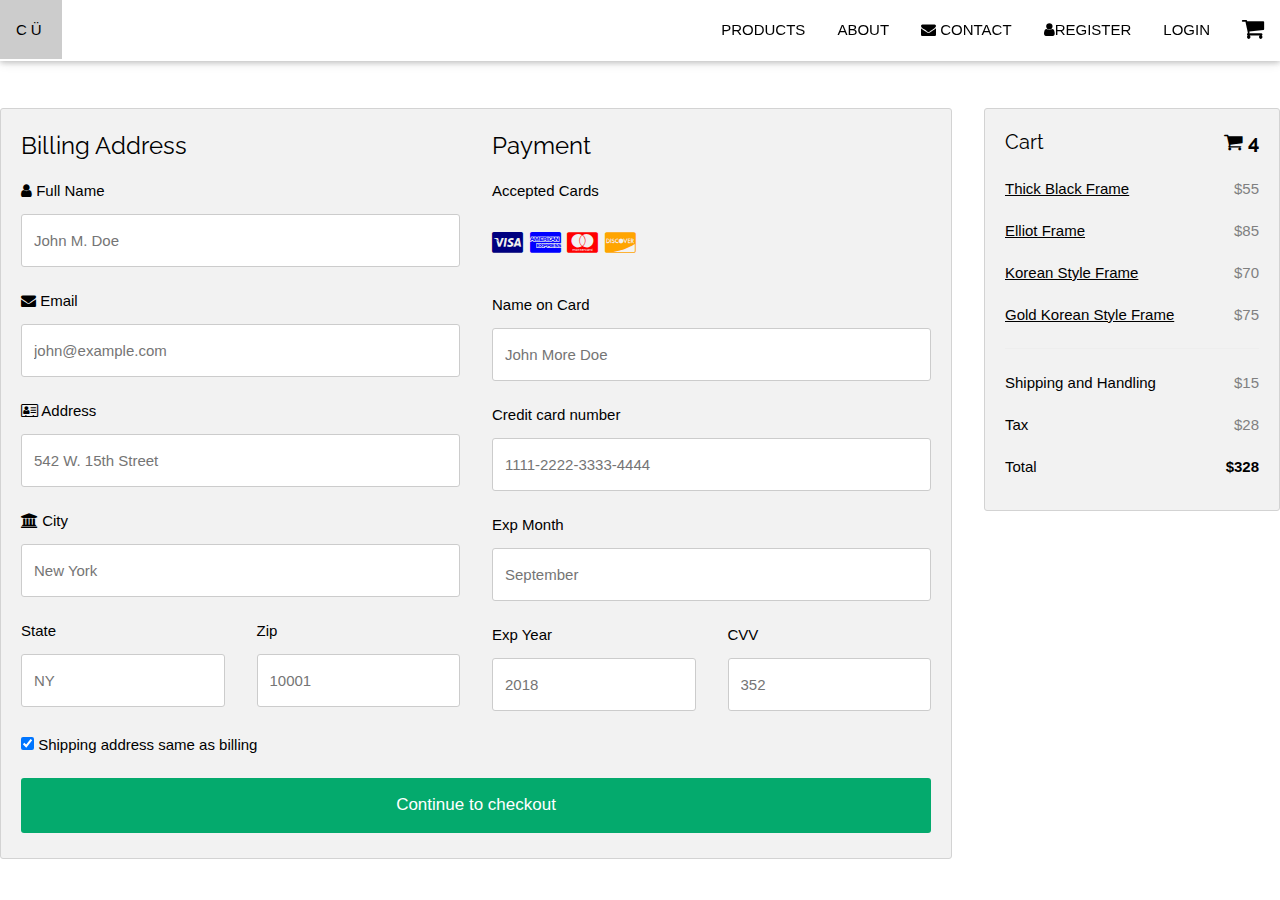
==== Capstone1/checkout.html @ 7f5b64b4 "Add files via upload" ====
<!DOCTYPE html>
<html>

<head>
    <title>Checkout Page</title>
    <meta charset="UTF-8">
    <meta name="viewport" content="width=device-width, initial-scale=1">
    <link rel="stylesheet" href="https://www.w3schools.com/w3css/4/w3.css">
    <link rel="stylesheet" href="https://fonts.googleapis.com/css?family=Raleway">
    <link rel="stylesheet" href="https://cdnjs.cloudflare.com/ajax/libs/font-awesome/4.7.0/css/font-awesome.min.css">
    <link rel="stylesheet" href="./css/styles.css">
    <script src="./javascript/scripts.js"></script>
</head>

<body>
    <!-- Navbar (sit on top) -->
    <div class="w3-top">
        <div class="w3-bar w3-white w3-card" id="myNavbar">
            <a href="/index.html" class="w3-bar-item w3-button w3-wide"><i class="fa-regular fa-glasses"></i>CÜ</a>
            <!-- Right-sided navbar links -->
            <div class="w3-right w3-hide-small">
                <a href="/product.html" class="w3-bar-item w3-button">PRODUCTS</a>
                <a href="#" class="w3-bar-item w3-button">ABOUT</a>
                <a href="#" class="w3-bar-item w3-button"><i class="fa fa-envelope"></i> CONTACT</a>
                <a href="/user.html" class="w3-bar-item w3-button"><i class="fa fa-user"></i>REGISTER</a>
                <a href="/login.html" class="w3-bar-item w3-button"><i
                        class="fa-regular fa-right-to-bracket"></i></i>LOGIN</a>
                        <a href="/checkout.html" class="w3-bar-item w3-button"><i class="fa fa-shopping-cart" style="font-size:24px"></i></a>

            </div>
            <!-- Hide right-floated links on small screens and replace them with a menu icon -->

            <a href="javascript:void(0)" class="w3-bar-item w3-button w3-right w3-hide-large w3-hide-medium"
                onclick="w3_open()">
                <i class="fa fa-bars"></i>
            </a>
        </div>
    </div>
    <!-- Sidebar on small screens when clicking the menu icon -->
    <nav class="w3-sidebar w3-bar-block w3-black w3-card w3-animate-left w3-hide-medium w3-hide-large"
        style="display:none" id="mySidebar">
        <a href="javascript:void(0)" onclick="w3_close()" class="w3-bar-item w3-button w3-large w3-padding-16">Close
        </a>
        <a href="/product.html" onclick="w3_close()" class="w3-bar-item w3-button">PRODUCTS</a>
        <a href="" onclick="w3_close()" class="w3-bar-item w3-button">ABOUT</a>
        <a href="" onclick="w3_close()" class="w3-bar-item w3-button">CONTACT</a>
        <a href="/user.html" onclick="w3_close()" class="w3-bar-item w3-button">REGISTER</a>
        <a href="/login.html" onclick="w3_close()" class="w3-bar-item w3-button">LOGIN</a>
        <a href="/checkout.html" onclick="w3_close()" class="w3-bar-item w3-button"></a>
    </nav>
<br>
<br>
<br>
<br>
<div class="row">
  <div class="col-75">
    <div class="container">
      <form action="/action_page.php">

        <div class="row">
          <div class="col-50">
            <h3>Billing Address</h3>
            <label for="fname"><i class="fa fa-user"></i> Full Name</label>
            <input type="text" id="fname" name="firstname" placeholder="John M. Doe">
            <label for="email"><i class="fa fa-envelope"></i> Email</label>
            <input type="text" id="email" name="email" placeholder="john@example.com">
            <label for="adr"><i class="fa fa-address-card-o"></i> Address</label>
            <input type="text" id="adr" name="address" placeholder="542 W. 15th Street">
            <label for="city"><i class="fa fa-institution"></i> City</label>
            <input type="text" id="city" name="city" placeholder="New York">

            <div class="row">
              <div class="col-50">
                <label for="state">State</label>
                <input type="text" id="state" name="state" placeholder="NY">
              </div>
              <div class="col-50">
                <label for="zip">Zip</label>
                <input type="text" id="zip" name="zip" placeholder="10001">
              </div>
            </div>
          </div>

          <div class="col-50">
            <h3>Payment</h3>
            <label for="fname">Accepted Cards</label>
            <div class="icon-container">
              <i class="fa fa-cc-visa" style="color:navy;"></i>
              <i class="fa fa-cc-amex" style="color:blue;"></i>
              <i class="fa fa-cc-mastercard" style="color:red;"></i>
              <i class="fa fa-cc-discover" style="color:orange;"></i>
            </div>
            <label for="cname">Name on Card</label>
            <input type="text" id="cname" name="cardname" placeholder="John More Doe">
            <label for="ccnum">Credit card number</label>
            <input type="text" id="ccnum" name="cardnumber" placeholder="1111-2222-3333-4444">
            <label for="expmonth">Exp Month</label>
            <input type="text" id="expmonth" name="expmonth" placeholder="September">

            <div class="row">
              <div class="col-50">
                <label for="expyear">Exp Year</label>
                <input type="text" id="expyear" name="expyear" placeholder="2018">
              </div>
              <div class="col-50">
                <label for="cvv">CVV</label>
                <input type="text" id="cvv" name="cvv" placeholder="352">
              </div>
            </div>
          </div>

        </div>
        <label>
          <input type="checkbox" checked="checked" name="sameadr"> Shipping address same as billing
        </label>
        <input type="submit" value="Continue to checkout" class="btn">
      </form>
    </div>
  </div>

  <div class="col-25">
    <div class="container">
      <h4>Cart
        <span class="price" style="color:black">
          <i class="fa fa-shopping-cart"></i>
          <b>4</b>
        </span>
      </h4>
      <p><a href="#">Thick Black Frame</a> <span class="price">$55</span></p>
      <p><a href="#">Elliot Frame</a> <span class="price">$85</span></p>
      <p><a href="#">Korean Style Frame</a> <span class="price">$70</span></p>
      <p><a href="#">Gold Korean Style Frame</a> <span class="price">$75</span></p>
      <hr>
      <p>Shipping and Handling<span class="price">$15</span></p>
      <p>Tax<span class="price">$28</span></p>
      <p>Total <span class="price" style="color:black"><b>$328</b></span></p>
    </div>
  </div>
</div>

</body>

</html>
---- Capstone1/css/styles.css ----
body,
h1,
h2,
h3,
h4,
h5,
h6 {
	font-family: "Raleway", sans-serif
}

body,
html {
	height: 100%;
	line-height: 1.8;
}

/*HOME PAGE STUFF*/
/* Full height image header */
.bgimg-1 {
	background-position: center;
	background-size: cover;
	background-image: url("../images/menglass.jpg");
	min-height: 100%;
}

.w3-bar .w3-button {
	padding: 16px;
}

* {
	box-sizing: border-box;
}

body {
	font-family: Verdana, sans-serif;
}

.mySlides {
	display: none;
}

img {
	vertical-align: middle;
}

/* Slideshow container */
.slideshow-container {
	max-width: 1000px;
	position: relative;
	margin: auto;
}

 .slider {
    width: 500px;
    height: 300px;
    background-color: yellow;
    margin-left: auto;
    margin-right: auto;
    margin-top: 0px;
    text-align: center;
    overflow: hidden;
  }
  .image-container {
    width: 1500px;
    background-color: pink;
    height: 300px;
    clear: both;
    position: relative;
    -webkit-transition: left 2s;
    -moz-transition: left 2s;
    -o-transition: left 2s;
    transition: left 2s;
  }
  .slide {
    float: left;
    margin: 0px;
    padding: 0px;
    position: relative;
  }
  #slide-1:target ~ .image-container {
    left: 0px;
  }
  #slide-2:target ~ .image-container {
    left: -500px;
  }
  #slide-3:target ~ .image-container {
    left: -1000px;
  }
  .buttons {
    position: relative;
    top: -20px;
  }
  .buttons a {
    display: inline-block;
    height: 15px;
    width: 15px;
    border-radius: 50px;
    background-color: rgb(221, 221, 221);
  }

.active {
	background-color: #717171;
}

/* Fading animation */
.fade {
	animation-name: fade;
	animation-duration: 1.5s;
}

@keyframes fade {
	from {
		opacity: .4
	}

	to {
		opacity: 1
	}
}

/* On smaller screens, decrease text size */
@media only screen and (max-width: 300px) {
	.text {
		font-size: 11px
	}
}
.row {
	display: -ms-flexbox; /* IE10 */
	display: flex;
	-ms-flex-wrap: wrap; /* IE10 */
	flex-wrap: wrap;
	margin: 0 -16px;
  }
  
  .col-25 {
	-ms-flex: 25%; /* IE10 */
	flex: 25%;
  }
  
  .col-50 {
	-ms-flex: 50%; /* IE10 */
	flex: 50%;
  }
  
  .col-75 {
	-ms-flex: 75%; /* IE10 */
	flex: 75%;
  }
  
  .col-25,
  .col-50,
  .col-75 {
	padding: 0 16px;
  }
  
  .container {
	background-color: #f2f2f2;
	padding: 5px 20px 15px 20px;
	border: 1px solid lightgrey;
	border-radius: 3px;
  }
  
  input[type=text] {
	width: 100%;
	margin-bottom: 20px;
	padding: 12px;
	border: 1px solid #ccc;
	border-radius: 3px;
  }
  
  label {
	margin-bottom: 10px;
	display: block;
  }
  
  .icon-container {
	margin-bottom: 20px;
	padding: 7px 0;
	font-size: 24px;
  }
  
  .btn {
	background-color: #04AA6D;
	color: white;
	padding: 12px;
	margin: 10px 0;
	border: none;
	width: 100%;
	border-radius: 3px;
	cursor: pointer;
	font-size: 17px;
  }
  
  .btn:hover {
	background-color: #45a049;
  }
  
  span.price {
	float: right;
	color: grey;
  }
  
  /* Responsive layout - when the screen is less than 800px wide, make the two columns stack on top of each other instead of next to each other (and change the direction - make the "cart" column go on top) */
  @media (max-width: 800px) {
	.row {
	  flex-direction: column-reverse;
	}
	.col-25 {
	  margin-bottom: 20px;
	}
  }
  .dropbtn {
	background-color: #04AA6D;
	color: white;
	padding: 16px;
	font-size: 16px;
	border: none;
  }
  
  .dropdown {
	position: relative;
	display: inline-block;
  }
  
  .dropdown-content {
	display: none;
	position: absolute;
	background-color: #f1f1f1;
	min-width: 160px;
	box-shadow: 0px 8px 16px 0px rgba(0,0,0,0.2);
	z-index: 1;
  }
  
  .dropdown-content a {
	color: black;
	padding: 12px 16px;
	text-decoration: none;
	display: block;
  }
  
  .dropdown-content a:hover {background-color: #ddd;}
  
  .dropdown:hover .dropdown-content {display: block;}
  
  .dropdown:hover .dropbtn {background-color: #3e8e41;}
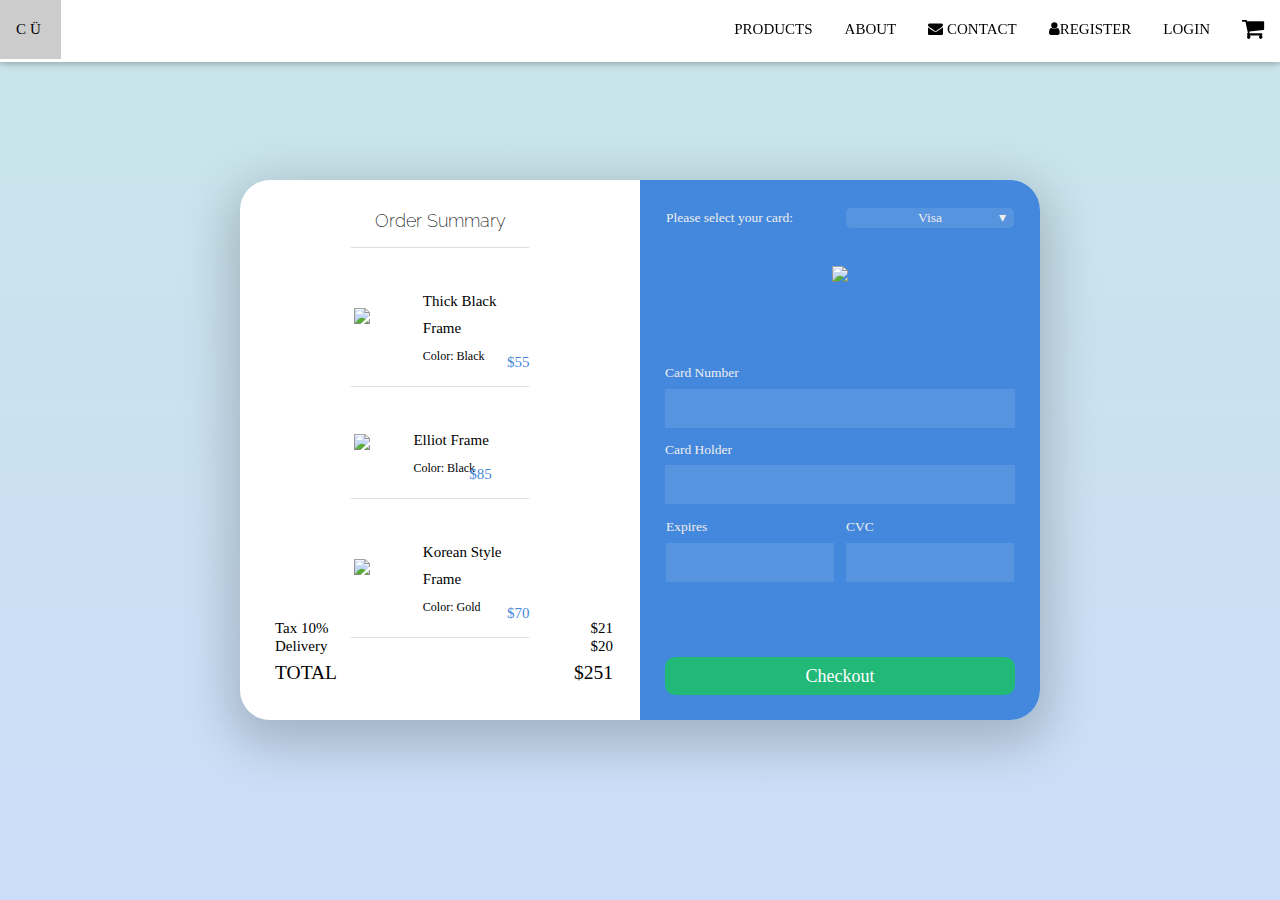
==== commit 727698c0: "Add files via upload" ====
--- a/Capstone1/checkout.html
+++ b/Capstone1/checkout.html
@@ -2,141 +2,172 @@
 <html>
 
 <head>
-    <title>Checkout Page</title>
-    <meta charset="UTF-8">
-    <meta name="viewport" content="width=device-width, initial-scale=1">
-    <link rel="stylesheet" href="https://www.w3schools.com/w3css/4/w3.css">
-    <link rel="stylesheet" href="https://fonts.googleapis.com/css?family=Raleway">
-    <link rel="stylesheet" href="https://cdnjs.cloudflare.com/ajax/libs/font-awesome/4.7.0/css/font-awesome.min.css">
-    <link rel="stylesheet" href="./css/styles.css">
-    <script src="./javascript/scripts.js"></script>
+  <title>Checkout Page</title>
+  <meta charset="UTF-8">
+  <meta name="viewport" content="width=device-width, initial-scale=1">
+  <link rel="stylesheet" href="https://www.w3schools.com/w3css/4/w3.css">
+  <link rel="stylesheet" href="https://fonts.googleapis.com/css?family=Raleway">
+  <link rel="stylesheet" href="https://cdnjs.cloudflare.com/ajax/libs/font-awesome/4.7.0/css/font-awesome.min.css">
+  <link rel="stylesheet" href="./css/styles.css">
+  <script src="./javascript/scripts.js"></script>
 </head>
 
 <body>
-    <!-- Navbar (sit on top) -->
-    <div class="w3-top">
-        <div class="w3-bar w3-white w3-card" id="myNavbar">
-            <a href="/index.html" class="w3-bar-item w3-button w3-wide"><i class="fa-regular fa-glasses"></i>CÜ</a>
-            <!-- Right-sided navbar links -->
-            <div class="w3-right w3-hide-small">
-                <a href="/product.html" class="w3-bar-item w3-button">PRODUCTS</a>
-                <a href="#" class="w3-bar-item w3-button">ABOUT</a>
-                <a href="#" class="w3-bar-item w3-button"><i class="fa fa-envelope"></i> CONTACT</a>
-                <a href="/user.html" class="w3-bar-item w3-button"><i class="fa fa-user"></i>REGISTER</a>
-                <a href="/login.html" class="w3-bar-item w3-button"><i
-                        class="fa-regular fa-right-to-bracket"></i></i>LOGIN</a>
-                        <a href="/checkout.html" class="w3-bar-item w3-button"><i class="fa fa-shopping-cart" style="font-size:24px"></i></a>
+  <!-- Navbar (sit on top) -->
+  <div class="w3-top">
+    <div class="w3-bar w3-white w3-card" id="myNavbar">
+      <a href="/index.html" class="w3-bar-item w3-button w3-wide"><i class="fa-regular fa-glasses"></i>CÜ</a>
+      <!-- Right-sided navbar links -->
+      <div class="w3-right w3-hide-small">
+        <a href="/product.html" class="w3-bar-item w3-button">PRODUCTS</a>
+        <a href="#" class="w3-bar-item w3-button">ABOUT</a>
+        <a href="#" class="w3-bar-item w3-button"><i class="fa fa-envelope"></i> CONTACT</a>
+        <a href="/user.html" class="w3-bar-item w3-button"><i class="fa fa-user"></i>REGISTER</a>
+        <a href="/login.html" class="w3-bar-item w3-button"><i class="fa-regular fa-right-to-bracket"></i></i>LOGIN</a>
+        <a href="/checkout.html" class="w3-bar-item w3-button"><i class="fa fa-shopping-cart"
+            style="font-size:24px"></i></a>
 
-            </div>
-            <!-- Hide right-floated links on small screens and replace them with a menu icon -->
+      </div>
+      <!-- Hide right-floated links on small screens and replace them with a menu icon -->
 
-            <a href="javascript:void(0)" class="w3-bar-item w3-button w3-right w3-hide-large w3-hide-medium"
-                onclick="w3_open()">
-                <i class="fa fa-bars"></i>
-            </a>
+      <a href="javascript:void(0)" class="w3-bar-item w3-button w3-right w3-hide-large w3-hide-medium"
+        onclick="w3_open()">
+        <i class="fa fa-bars"></i>
+      </a>
+    </div>
+  </div>
+  <!-- Sidebar on small screens when clicking the menu icon -->
+  <nav class="w3-sidebar w3-bar-block w3-black w3-card w3-animate-left w3-hide-medium w3-hide-large"
+    style="display:none" id="mySidebar">
+    <a href="javascript:void(0)" onclick="w3_close()" class="w3-bar-item w3-button w3-large w3-padding-16">Close
+    </a>
+    <a href="/product.html" onclick="w3_close()" class="w3-bar-item w3-button">PRODUCTS</a>
+    <a href="" onclick="w3_close()" class="w3-bar-item w3-button">ABOUT</a>
+    <a href="" onclick="w3_close()" class="w3-bar-item w3-button">CONTACT</a>
+    <a href="/user.html" onclick="w3_close()" class="w3-bar-item w3-button">REGISTER</a>
+    <a href="/login.html" onclick="w3_close()" class="w3-bar-item w3-button">LOGIN</a>
+    <a href="/checkout.html" onclick="w3_close()" class="w3-bar-item w3-button"></a>
+  </nav>
+
+  <div class='container'>
+    <div class='window'>
+      <div class='order-info'>
+        <div class='order-info-content'>
+          <h2>Order Summary</h2>
+          <div class='line'></div>
+          <table class='order-table'>
+            <tbody>
+              <tr>
+                <td><img src='/images/glasses1.jpg' class='full-width'></img>
+                </td>
+                <td>
+                  <br> <span class='thin'>Thick Black Frame</span>
+                  <br> <span class='thin small'> Color: Black<br></span>
+                </td>
+
+              </tr>
+              <tr>
+                <td>
+                  <div class='price'>$55</div>
+                </td>
+              </tr>
+            </tbody>
+
+          </table>
+          <div class='line'></div>
+          <table class='order-table'>
+            <tbody>
+              <tr>
+                <td><img src='/images/glasses2.jpg' class='full-width'></img>
+                </td>
+                <td>
+                  <br> <span class='thin'>Elliot Frame</span>
+                  <br> <span class='thin small'> Color: Black<br></span>
+                </td>
+
+              </tr>
+              <tr>
+                <td>
+                  <div class='price'>$85</div>
+                </td>
+              </tr>
+            </tbody>
+          </table>
+          <div class='line'></div>
+          <table class='order-table'>
+            <tbody>
+              <tr>
+                <td><img src='/images/glasses3.jpg' class='full-width'></img>
+                </td>
+                <td>
+                  <br> <span class='thin'>Korean Style Frame</span>
+                  <br> <span class='thin small'> Color: Gold<br></span>
+                </td>
+
+              </tr>
+              <tr>
+                <td>
+                  <div class='price'>$70</div>
+                </td>
+              </tr>
+            </tbody>
+          </table>
+          <div class='line'></div>
+          <div class='total'>
+            <span style='float:left;'>
+              <div class='thin dense'>Tax 10%</div>
+              <div class='thin dense'>Delivery</div>
+              TOTAL
+            </span>
+            <span style='float:right; text-align:right;'>
+              <div class='thin dense'>$21</div>
+              <div class='thin dense'>$20</div>
+              $251
+            </span>
+          </div>
         </div>
-    </div>
-    <!-- Sidebar on small screens when clicking the menu icon -->
-    <nav class="w3-sidebar w3-bar-block w3-black w3-card w3-animate-left w3-hide-medium w3-hide-large"
-        style="display:none" id="mySidebar">
-        <a href="javascript:void(0)" onclick="w3_close()" class="w3-bar-item w3-button w3-large w3-padding-16">Close
-        </a>
-        <a href="/product.html" onclick="w3_close()" class="w3-bar-item w3-button">PRODUCTS</a>
-        <a href="" onclick="w3_close()" class="w3-bar-item w3-button">ABOUT</a>
-        <a href="" onclick="w3_close()" class="w3-bar-item w3-button">CONTACT</a>
-        <a href="/user.html" onclick="w3_close()" class="w3-bar-item w3-button">REGISTER</a>
-        <a href="/login.html" onclick="w3_close()" class="w3-bar-item w3-button">LOGIN</a>
-        <a href="/checkout.html" onclick="w3_close()" class="w3-bar-item w3-button"></a>
-    </nav>
-<br>
-<br>
-<br>
-<br>
-<div class="row">
-  <div class="col-75">
-    <div class="container">
-      <form action="/action_page.php">
-
-        <div class="row">
-          <div class="col-50">
-            <h3>Billing Address</h3>
-            <label for="fname"><i class="fa fa-user"></i> Full Name</label>
-            <input type="text" id="fname" name="firstname" placeholder="John M. Doe">
-            <label for="email"><i class="fa fa-envelope"></i> Email</label>
-            <input type="text" id="email" name="email" placeholder="john@example.com">
-            <label for="adr"><i class="fa fa-address-card-o"></i> Address</label>
-            <input type="text" id="adr" name="address" placeholder="542 W. 15th Street">
-            <label for="city"><i class="fa fa-institution"></i> City</label>
-            <input type="text" id="city" name="city" placeholder="New York">
-
-            <div class="row">
-              <div class="col-50">
-                <label for="state">State</label>
-                <input type="text" id="state" name="state" placeholder="NY">
-              </div>
-              <div class="col-50">
-                <label for="zip">Zip</label>
-                <input type="text" id="zip" name="zip" placeholder="10001">
-              </div>
-            </div>
-          </div>
-
-          <div class="col-50">
-            <h3>Payment</h3>
-            <label for="fname">Accepted Cards</label>
-            <div class="icon-container">
-              <i class="fa fa-cc-visa" style="color:navy;"></i>
-              <i class="fa fa-cc-amex" style="color:blue;"></i>
-              <i class="fa fa-cc-mastercard" style="color:red;"></i>
-              <i class="fa fa-cc-discover" style="color:orange;"></i>
-            </div>
-            <label for="cname">Name on Card</label>
-            <input type="text" id="cname" name="cardname" placeholder="John More Doe">
-            <label for="ccnum">Credit card number</label>
-            <input type="text" id="ccnum" name="cardnumber" placeholder="1111-2222-3333-4444">
-            <label for="expmonth">Exp Month</label>
-            <input type="text" id="expmonth" name="expmonth" placeholder="September">
-
-            <div class="row">
-              <div class="col-50">
-                <label for="expyear">Exp Year</label>
-                <input type="text" id="expyear" name="expyear" placeholder="2018">
-              </div>
-              <div class="col-50">
-                <label for="cvv">CVV</label>
-                <input type="text" id="cvv" name="cvv" placeholder="352">
-              </div>
-            </div>
-          </div>
+      </div>
+      <div class='credit-info'>
+        <div class='credit-info-content'>
+          <table class='half-input-table'>
+            <tr>
+              <td>Please select your card: </td>
+              <td>
+                <div class='dropdown' id='card-dropdown'>
+                  <div class='dropdown-btn' id='current-card'>Visa</div>
+                  <div class='dropdown-select'>
+                    <ul>
+                      <li>Master Card</li>
+                      <li>American Express</li>
+                    </ul>
+                  </div>
+                </div>
+              </td>
+            </tr>
+          </table>
+          <img src='https://dl.dropboxusercontent.com/s/ubamyu6mzov5c80/visa_logo%20%281%29.png' height='80'
+            class='credit-card-image' id='credit-card-image'></img>
+          Card Number
+          <input class='input-field'></input>
+          Card Holder
+          <input class='input-field'></input>
+          <table class='half-input-table'>
+            <tr>
+              <td> Expires
+                <input class='input-field'></input>
+              </td>
+              <td>CVC
+                <input class='input-field'></input>
+              </td>
+            </tr>
+          </table>
+          <button class='pay-btn'>Checkout</button>
 
         </div>
-        <label>
-          <input type="checkbox" checked="checked" name="sameadr"> Shipping address same as billing
-        </label>
-        <input type="submit" value="Continue to checkout" class="btn">
-      </form>
+
+      </div>
     </div>
   </div>
-
-  <div class="col-25">
-    <div class="container">
-      <h4>Cart
-        <span class="price" style="color:black">
-          <i class="fa fa-shopping-cart"></i>
-          <b>4</b>
-        </span>
-      </h4>
-      <p><a href="#">Thick Black Frame</a> <span class="price">$55</span></p>
-      <p><a href="#">Elliot Frame</a> <span class="price">$85</span></p>
-      <p><a href="#">Korean Style Frame</a> <span class="price">$70</span></p>
-      <p><a href="#">Gold Korean Style Frame</a> <span class="price">$75</span></p>
-      <hr>
-      <p>Shipping and Handling<span class="price">$15</span></p>
-      <p>Tax<span class="price">$28</span></p>
-      <p>Total <span class="price" style="color:black"><b>$328</b></span></p>
-    </div>
-  </div>
-</div>
 
 </body>
 
--- a/Capstone1/css/styles.css
+++ b/Capstone1/css/styles.css
@@ -5,241 +5,443 @@
 h4,
 h5,
 h6 {
-	font-family: "Raleway", sans-serif
+  font-family: "Raleway", sans-serif
 }
 
 body,
 html {
-	height: 100%;
-	line-height: 1.8;
+  height: 100%;
+  line-height: 1.8;
 }
 
 /*HOME PAGE STUFF*/
 /* Full height image header */
 .bgimg-1 {
-	background-position: center;
-	background-size: cover;
-	background-image: url("../images/menglass.jpg");
-	min-height: 100%;
+  background-position: center;
+  background-size: cover;
+  background-image: url("../images/menglass.jpg");
+  min-height: 100%;
 }
 
 .w3-bar .w3-button {
-	padding: 16px;
+  padding: 16px;
 }
 
 * {
-	box-sizing: border-box;
+  box-sizing: border-box;
 }
 
 body {
-	font-family: Verdana, sans-serif;
+  font-family: Verdana, sans-serif;
 }
 
 .mySlides {
-	display: none;
+  display: none;
 }
 
 img {
-	vertical-align: middle;
+  vertical-align: middle;
 }
 
 /* Slideshow container */
 .slideshow-container {
-	max-width: 1000px;
-	position: relative;
-	margin: auto;
-}
-
- .slider {
-    width: 500px;
-    height: 300px;
-    background-color: yellow;
-    margin-left: auto;
-    margin-right: auto;
-    margin-top: 0px;
-    text-align: center;
-    overflow: hidden;
-  }
-  .image-container {
-    width: 1500px;
-    background-color: pink;
-    height: 300px;
-    clear: both;
-    position: relative;
-    -webkit-transition: left 2s;
-    -moz-transition: left 2s;
-    -o-transition: left 2s;
-    transition: left 2s;
-  }
-  .slide {
-    float: left;
-    margin: 0px;
-    padding: 0px;
-    position: relative;
-  }
-  #slide-1:target ~ .image-container {
-    left: 0px;
-  }
-  #slide-2:target ~ .image-container {
-    left: -500px;
-  }
-  #slide-3:target ~ .image-container {
-    left: -1000px;
-  }
-  .buttons {
-    position: relative;
-    top: -20px;
-  }
-  .buttons a {
-    display: inline-block;
-    height: 15px;
-    width: 15px;
-    border-radius: 50px;
-    background-color: rgb(221, 221, 221);
-  }
+  max-width: 1000px;
+  position: relative;
+  margin: auto;
+}
+
+.slider {
+  width: 500px;
+  height: 300px;
+  background-color: yellow;
+  margin-left: auto;
+  margin-right: auto;
+  margin-top: 0px;
+  text-align: center;
+  overflow: hidden;
+}
+
+.image-container {
+  width: 1500px;
+  background-color: pink;
+  height: 300px;
+  clear: both;
+  position: relative;
+  -webkit-transition: left 2s;
+  -moz-transition: left 2s;
+  -o-transition: left 2s;
+  transition: left 2s;
+}
+
+.slide {
+  float: left;
+  margin: 0px;
+  padding: 0px;
+  position: relative;
+}
+
+#slide-1:target~.image-container {
+  left: 0px;
+}
+
+#slide-2:target~.image-container {
+  left: -500px;
+}
+
+#slide-3:target~.image-container {
+  left: -1000px;
+}
+
+.buttons {
+  position: relative;
+  top: -20px;
+}
+
+.buttons a {
+  display: inline-block;
+  height: 15px;
+  width: 15px;
+  border-radius: 50px;
+  background-color: rgb(221, 221, 221);
+}
 
 .active {
-	background-color: #717171;
+  background-color: #717171;
 }
 
 /* Fading animation */
 .fade {
-	animation-name: fade;
-	animation-duration: 1.5s;
+  animation-name: fade;
+  animation-duration: 1.5s;
 }
 
 @keyframes fade {
-	from {
-		opacity: .4
-	}
-
-	to {
-		opacity: 1
-	}
+  from {
+    opacity: .4
+  }
+
+  to {
+    opacity: 1
+  }
 }
 
 /* On smaller screens, decrease text size */
 @media only screen and (max-width: 300px) {
-	.text {
-		font-size: 11px
-	}
-}
-.row {
-	display: -ms-flexbox; /* IE10 */
-	display: flex;
-	-ms-flex-wrap: wrap; /* IE10 */
-	flex-wrap: wrap;
-	margin: 0 -16px;
-  }
-  
-  .col-25 {
-	-ms-flex: 25%; /* IE10 */
-	flex: 25%;
-  }
-  
-  .col-50 {
-	-ms-flex: 50%; /* IE10 */
-	flex: 50%;
-  }
-  
-  .col-75 {
-	-ms-flex: 75%; /* IE10 */
-	flex: 75%;
-  }
-  
-  .col-25,
-  .col-50,
-  .col-75 {
-	padding: 0 16px;
-  }
-  
-  .container {
-	background-color: #f2f2f2;
-	padding: 5px 20px 15px 20px;
-	border: 1px solid lightgrey;
-	border-radius: 3px;
-  }
-  
-  input[type=text] {
-	width: 100%;
-	margin-bottom: 20px;
-	padding: 12px;
-	border: 1px solid #ccc;
-	border-radius: 3px;
-  }
-  
-  label {
-	margin-bottom: 10px;
-	display: block;
-  }
-  
-  .icon-container {
-	margin-bottom: 20px;
-	padding: 7px 0;
-	font-size: 24px;
-  }
-  
-  .btn {
-	background-color: #04AA6D;
-	color: white;
-	padding: 12px;
-	margin: 10px 0;
-	border: none;
-	width: 100%;
-	border-radius: 3px;
-	cursor: pointer;
-	font-size: 17px;
-  }
-  
-  .btn:hover {
-	background-color: #45a049;
-  }
-  
-  span.price {
-	float: right;
-	color: grey;
-  }
-  
-  /* Responsive layout - when the screen is less than 800px wide, make the two columns stack on top of each other instead of next to each other (and change the direction - make the "cart" column go on top) */
-  @media (max-width: 800px) {
-	.row {
-	  flex-direction: column-reverse;
-	}
-	.col-25 {
-	  margin-bottom: 20px;
-	}
-  }
-  .dropbtn {
-	background-color: #04AA6D;
-	color: white;
-	padding: 16px;
-	font-size: 16px;
-	border: none;
-  }
-  
-  .dropdown {
-	position: relative;
-	display: inline-block;
-  }
-  
-  .dropdown-content {
-	display: none;
-	position: absolute;
-	background-color: #f1f1f1;
-	min-width: 160px;
-	box-shadow: 0px 8px 16px 0px rgba(0,0,0,0.2);
-	z-index: 1;
-  }
-  
-  .dropdown-content a {
-	color: black;
-	padding: 12px 16px;
-	text-decoration: none;
-	display: block;
-  }
-  
-  .dropdown-content a:hover {background-color: #ddd;}
-  
-  .dropdown:hover .dropdown-content {display: block;}
-  
-  .dropdown:hover .dropbtn {background-color: #3e8e41;}+  .text {
+    font-size: 11px
+  }
+}
+
+@import url(https://fonts.googleapis.com/css?family=Lato:400,300,700);
+
+body,
+html {
+  height: 100%;
+  margin: 0;
+  font-family: lato;
+}
+
+h2 {
+  margin-bottom: 0px;
+  margin-top: 25px;
+  text-align: center;
+  font-weight: 200;
+  font-size: 19px;
+  font-size: 1.2rem;
+
+}
+
+.container {
+  height: 100%;
+  -webkit-box-pack: center;
+  -webkit-justify-content: center;
+  -ms-flex-pack: center;
+  justify-content: center;
+  -webkit-box-align: center;
+  -webkit-align-items: center;
+  -ms-flex-align: center;
+  align-items: center;
+  display: -webkit-box;
+  display: -webkit-flex;
+  display: -ms-flexbox;
+  display: flex;
+  background: -webkit-linear-gradient(#c5e5e5, #ccddf9);
+  background: linear-gradient(#c9e5e9, #ccddf9);
+}
+
+.dropdown-select.visible {
+  display: block;
+}
+
+.dropdown {
+  position: relative;
+}
+
+ul {
+  margin: 0;
+  padding: 0;
+}
+
+ul li {
+  list-style: none;
+  padding-left: 10px;
+  cursor: pointer;
+}
+
+ul li:hover {
+  background: rgba(255, 255, 255, 0.1);
+}
+
+.dropdown-select {
+  position: absolute;
+  background: #77aaee;
+  text-align: left;
+  box-shadow: 0px 3px 5px 0px rgba(0, 0, 0, 0.1);
+  border-bottom-right-radius: 5px;
+  border-bottom-left-radius: 5px;
+  width: 90%;
+  left: 2px;
+  line-height: 2em;
+  margin-top: 2px;
+  box-sizing: border-box;
+}
+
+.thin {
+  font-weight: 400;
+}
+
+.small {
+  font-size: 12px;
+  font-size: .8rem;
+}
+
+.half-input-table {
+  border-collapse: collapse;
+  width: 100%;
+}
+
+.half-input-table td:first-of-type {
+  border-right: 10px solid #4488dd;
+  width: 50%;
+}
+
+.window {
+  height: 540px;
+  width: 800px;
+  background: #fff;
+  display: -webkit-box;
+  display: -webkit-flex;
+  display: -ms-flexbox;
+  display: flex;
+  box-shadow: 0px 15px 50px 10px rgba(0, 0, 0, 0.2);
+  border-radius: 30px;
+  z-index: 10;
+}
+
+.order-info {
+  height: 100%;
+  width: 50%;
+  padding-left: 25px;
+  padding-right: 25px;
+  box-sizing: border-box;
+  display: -webkit-box;
+  display: -webkit-flex;
+  display: -ms-flexbox;
+  display: flex;
+  -webkit-box-pack: center;
+  -webkit-justify-content: center;
+  -ms-flex-pack: center;
+  justify-content: center;
+  position: relative;
+}
+
+.price {
+  bottom: 0px;
+  position: absolute;
+  right: 0px;
+  color: #4488dd;
+}
+
+.order-table td:first-of-type {
+  width: 25%;
+}
+
+.order-table {
+  position: relative;
+}
+
+.line {
+  height: 1px;
+  width: 100%;
+  margin-top: 10px;
+  margin-bottom: 10px;
+  background: #ddd;
+}
+
+.order-table td:last-of-type {
+  vertical-align: top;
+  padding-left: 25px;
+}
+
+.order-info-content {
+  table-layout: fixed;
+
+}
+
+.full-width {
+  width: 100%;
+}
+
+.pay-btn {
+  border: none;
+  background: #22b877;
+  line-height: 2em;
+  border-radius: 10px;
+  font-size: 19px;
+  font-size: 1.2rem;
+  color: #fff;
+  cursor: pointer;
+  position: absolute;
+  bottom: 25px;
+  width: calc(100% - 50px);
+  -webkit-transition: all .2s ease;
+  transition: all .2s ease;
+}
+
+.pay-btn:hover {
+  background: #22a877;
+  color: #eee;
+  -webkit-transition: all .2s ease;
+  transition: all .2s ease;
+}
+
+.total {
+  margin-top: 25px;
+  font-size: 20px;
+  font-size: 1.3rem;
+  position: absolute;
+  bottom: 30px;
+  right: 27px;
+  left: 35px;
+}
+
+.dense {
+  line-height: 1.2em;
+  font-size: 16px;
+  font-size: 1rem;
+}
+
+.input-field {
+  background: rgba(255, 255, 255, 0.1);
+  margin-bottom: 10px;
+  margin-top: 3px;
+  line-height: 1.5em;
+  font-size: 20px;
+  font-size: 1.3rem;
+  border: none;
+  padding: 5px 10px 5px 10px;
+  color: #fff;
+  box-sizing: border-box;
+  width: 100%;
+  margin-left: auto;
+  margin-right: auto;
+}
+
+.credit-info {
+  background: #4488dd;
+  height: 100%;
+  width: 50%;
+  color: #eee;
+  -webkit-box-pack: center;
+  -webkit-justify-content: center;
+  -ms-flex-pack: center;
+  justify-content: center;
+  font-size: 14px;
+  font-size: .9rem;
+  display: -webkit-box;
+  display: -webkit-flex;
+  display: -ms-flexbox;
+  display: flex;
+  box-sizing: border-box;
+  padding-left: 25px;
+  padding-right: 25px;
+  border-top-right-radius: 30px;
+  border-bottom-right-radius: 30px;
+  position: relative;
+}
+
+.dropdown-btn {
+  background: rgba(255, 255, 255, 0.1);
+  width: 100%;
+  border-radius: 5px;
+  text-align: center;
+  line-height: 1.5em;
+  cursor: pointer;
+  position: relative;
+  -webkit-transition: background .2s ease;
+  transition: background .2s ease;
+}
+
+.dropdown-btn:after {
+  content: '\25BE';
+  right: 8px;
+  position: absolute;
+}
+
+.dropdown-btn:hover {
+  background: rgba(255, 255, 255, 0.2);
+  -webkit-transition: background .2s ease;
+  transition: background .2s ease;
+}
+
+.dropdown-select {
+  display: none;
+}
+
+.credit-card-image {
+  display: block;
+  max-height: 80px;
+  margin-left: auto;
+  margin-right: auto;
+  margin-top: 35px;
+  margin-bottom: 15px;
+}
+
+.credit-info-content {
+  margin-top: 25px;
+  -webkit-flex-flow: column;
+  -ms-flex-flow: column;
+  flex-flow: column;
+  display: -webkit-box;
+  display: -webkit-flex;
+  display: -ms-flexbox;
+  display: flex;
+  width: 100%;
+}
+
+@media (max-width: 600px) {
+  .window {
+    width: 100%;
+    height: 100%;
+    display: block;
+    border-radius: 0px;
+  }
+
+  .order-info {
+    width: 100%;
+    height: auto;
+    padding-bottom: 100px;
+    border-radius: 0px;
+  }
+
+  .credit-info {
+    width: 100%;
+    height: auto;
+    padding-bottom: 100px;
+    border-radius: 0px;
+  }
+
+  .pay-btn {
+    border-radius: 0px;
+  }
+}